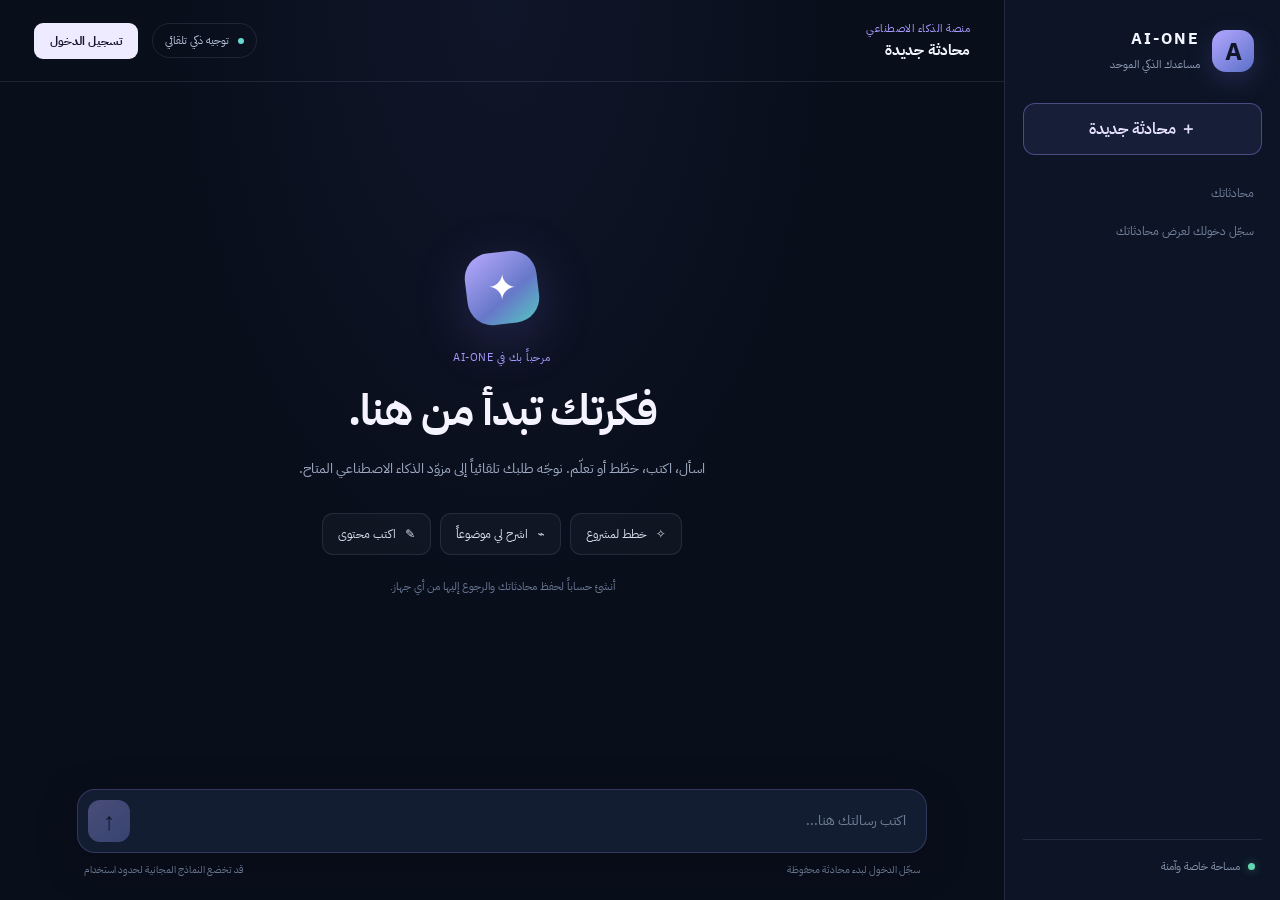
==== index.html @ 3f1fda4d "Add files via upload" ====
<!doctype html>
<html lang="ar" dir="rtl"><head><meta charset="UTF-8"><meta name="viewport" content="width=device-width,initial-scale=1,viewport-fit=cover"><meta name="theme-color" content="#0b1020"><meta name="description" content="AI-ONE — مساعدك الذكي الموحد"><link rel="manifest" href="./manifest.webmanifest"><link rel="icon" href="./icons/icon.svg" type="image/svg+xml"><link rel="stylesheet" href="./styles.css"><title>AI-ONE | مساعدك الذكي</title></head>
<body><div class="app-shell"><aside class="sidebar" id="sidebar"><div class="brand"><div class="brand-mark">A</div><div><strong>AI-ONE</strong><small>مساعدك الذكي الموحد</small></div></div><button class="new-chat" id="newChat">＋ محادثة جديدة</button><div class="side-label">محادثاتك</div><div class="conversation-list" id="conversationList"><div class="muted">سجّل دخولك لعرض محادثاتك</div></div><div class="side-bottom"><span class="status-dot"></span><span>مساحة خاصة وآمنة</span><button id="signOut" class="text-button hidden">خروج</button></div></aside>
<main class="main"><header class="topbar"><button class="mobile-menu" id="mobileMenu" aria-label="القائمة">☰</button><div class="top-title"><span class="eyebrow">منصة الذكاء الاصطناعي</span><strong id="chatTitle">محادثة جديدة</strong></div><div class="top-actions"><span class="model-pill"><i></i> توجيه ذكي تلقائي</span><button id="authOpen" class="login-button">تسجيل الدخول</button></div></header>
<section class="chat-area" id="chatArea"><div class="welcome" id="welcome"><div class="orb"><span>✦</span></div><div class="welcome-kicker">مرحباً بك في AI-ONE</div><h1>فكرتك تبدأ من هنا.</h1><p>اسأل، اكتب، خطّط أو تعلّم. نوجّه طلبك تلقائياً إلى مزوّد الذكاء الاصطناعي المتاح.</p><div class="suggestions"><button class="suggestion" data-prompt="ساعدني أضع خطة واضحة لمشروعي القادم">✧ <span>خطط لمشروع</span></button><button class="suggestion" data-prompt="اشرح لي موضوعاً صعباً بطريقة بسيطة">⌁ <span>اشرح لي موضوعاً</span></button><button class="suggestion" data-prompt="اكتب لي رسالة احترافية ومختصرة">✎ <span>اكتب محتوى</span></button></div><div class="welcome-note">أنشئ حساباً لحفظ محادثاتك والرجوع إليها من أي جهاز.</div></div><div class="messages hidden" id="messages"></div></section>
<footer class="composer-wrap"><form id="composer" class="composer"><textarea id="messageInput" rows="1" placeholder="اكتب رسالتك هنا..." aria-label="اكتب رسالتك" disabled></textarea><button id="sendButton" type="submit" disabled aria-label="إرسال">↑</button></form><div class="composer-caption"><span id="composerHint">سجّل الدخول لبدء محادثة محفوظة</span><span>قد تخضع النماذج المجانية لحدود استخدام</span></div></footer></main></div>
<div class="modal-backdrop hidden" id="authModal"><section class="auth-card" role="dialog" aria-modal="true" aria-labelledby="authTitle"><button class="modal-close" id="authClose" aria-label="إغلاق">×</button><div class="auth-logo">✦</div><div class="welcome-kicker">أهلاً بك في AI-ONE</div><h2 id="authTitle">حسابك، ومحادثاتك</h2><p class="auth-sub">سجّل الدخول أو أنشئ حساباً جديداً للبدء.</p><div class="auth-tabs"><button class="active" data-mode="login">دخول</button><button data-mode="signup">حساب جديد</button></div><form id="authForm"><label for="email">البريد الإلكتروني</label><input id="email" type="email" autocomplete="email" required placeholder="name@example.com"><label for="password">كلمة المرور</label><input id="password" type="password" autocomplete="current-password" minlength="6" required placeholder="6 أحرف على الأقل"><button class="primary-button" id="authSubmit" type="submit">تسجيل الدخول</button></form><div class="auth-message" id="authMessage" role="status"></div><small class="privacy-note">لا تضع كلمات مرور أو بيانات شديدة الحساسية داخل المحادثات.</small></section></div><div class="toast" id="toast" role="status"></div><script type="module" src="./app.js"></script></body></html>
---- styles.css ----
@import url('https://fonts.googleapis.com/css2?family=IBM+Plex+Sans+Arabic:wght@400;500;600;700&display=swap');
:root{color-scheme:dark;--bg:#090e1b;--line:rgba(179,198,232,.12);--text:#f3f6ff;--muted:#8e9bb4;--accent:#9b8cff;--cyan:#69d9d0}*{box-sizing:border-box}body{margin:0;background:var(--bg);color:var(--text);font-family:'IBM Plex Sans Arabic',system-ui,sans-serif;min-height:100dvh}.app-shell{min-height:100dvh;display:flex}.sidebar{width:276px;background:#0c1425;border-left:1px solid var(--line);padding:25px 18px;display:flex;flex-direction:column;flex-shrink:0}.brand{display:flex;align-items:center;gap:12px;padding:2px 8px 28px}.brand-mark{width:42px;height:42px;border-radius:14px;background:linear-gradient(140deg,#b4a7ff,#5b70c8);display:grid;place-items:center;color:#10152a;font-size:25px;font-weight:700;box-shadow:0 8px 28px #8e83ff33}.brand strong{display:block;letter-spacing:2px;font-size:16px}.brand small{color:var(--muted);font-size:11px}.new-chat{border:1px solid #9c8cff66;background:#9586ff16;color:#e5e0ff;border-radius:12px;padding:13px;font:inherit;font-weight:600;cursor:pointer}.side-label{color:#73819b;font-size:12px;margin:29px 8px 12px}.conversation-list{display:flex;flex-direction:column;gap:5px;overflow:auto}.conversation-item{border:0;background:transparent;color:#bdc8dc;text-align:right;padding:11px 12px;border-radius:9px;font:inherit;white-space:nowrap;overflow:hidden;text-overflow:ellipsis;cursor:pointer}.conversation-item:hover,.conversation-item.active{background:#ffffff0c;color:white}.muted{color:#74829b;font-size:12px;padding:8px}.side-bottom{margin-top:auto;padding:18px 7px 0;border-top:1px solid var(--line);display:flex;align-items:center;gap:8px;color:#8795ad;font-size:11px}.status-dot{width:7px;height:7px;border-radius:50%;background:#63d7b0;box-shadow:0 0 10px #63d7b077}.text-button{margin-right:auto;border:0;background:none;color:#d0c9ff;font:inherit;cursor:pointer}.main{flex:1;min-width:0;display:flex;flex-direction:column;min-height:100dvh;background:radial-gradient(ellipse at 50% 0%,#28345a38,transparent 48%),var(--bg)}.topbar{height:82px;border-bottom:1px solid var(--line);display:flex;align-items:center;justify-content:space-between;padding:0 34px;gap:14px}.top-title{display:flex;flex-direction:column;gap:2px}.eyebrow,.welcome-kicker{color:#a99cff;font-size:11px;letter-spacing:.5px}.top-title strong{font-size:15px}.top-actions{display:flex;align-items:center;gap:14px}.model-pill{font-size:11px;color:#b5c3d9;border:1px solid var(--line);border-radius:30px;padding:8px 12px}.model-pill i{display:inline-block;width:6px;height:6px;background:var(--cyan);border-radius:50%;margin-left:6px}.login-button{background:#eeeaff;color:#19152c;border:0;border-radius:9px;padding:9px 16px;font:inherit;font-size:12px;font-weight:700;cursor:pointer}.chat-area{width:min(900px,100%);margin:0 auto;flex:1;display:flex;flex-direction:column;padding:38px 30px 20px;min-height:0}.welcome{margin:auto;text-align:center;max-width:620px;padding:25px 0 55px}.orb{width:72px;height:72px;border-radius:25px;margin:0 auto 25px;background:linear-gradient(145deg,#b8aaff,#6778c9 60%,#54c7c1);display:grid;place-items:center;box-shadow:0 14px 55px #8375ff38;transform:rotate(-7deg)}.orb span{font-size:36px;color:#fff;transform:rotate(7deg)}.welcome h1{font-size:clamp(29px,5vw,43px);margin:12px 0;color:#f5f3ff;letter-spacing:-1px}.welcome>p{color:#9eabc2;font-size:14px;line-height:2;max-width:510px;margin:0 auto}.suggestions{display:flex;flex-wrap:wrap;justify-content:center;gap:9px;margin:30px auto 23px}.suggestion{border:1px solid var(--line);background:#ffffff08;color:#d9e0f0;border-radius:11px;padding:11px 15px;display:flex;gap:9px;align-items:center;font:inherit;font-size:12px;cursor:pointer}.suggestion:hover{border-color:#9d8cff88;background:#9d8cff12}.welcome-note{font-size:11px;color:#697995}.messages{display:flex;flex-direction:column;gap:20px;padding-bottom:25px}.message{display:flex;gap:12px;align-items:flex-start;max-width:90%}.message.user{align-self:flex-start;flex-direction:row-reverse}.avatar{width:30px;height:30px;flex-shrink:0;border-radius:10px;background:#a18fff22;color:#c5baff;display:grid;place-items:center;font-size:13px}.user .avatar{background:#294f61;color:#b5f1e9}.bubble{background:#111c30;border:1px solid var(--line);border-radius:4px 15px 15px 15px;padding:13px 16px;line-height:1.9;font-size:14px;white-space:pre-wrap;overflow-wrap:anywhere}.user .bubble{background:#202344;border-color:#8174d733;border-radius:15px 4px 15px 15px}.meta{font-size:10px;color:#7d8ba4;margin-top:7px}.composer-wrap{width:min(850px,calc(100% - 50px));margin:0 auto;padding:12px 0 max(23px,env(safe-area-inset-bottom))}.composer{display:flex;align-items:flex-end;gap:12px;background:#121d31;border:1px solid #8f82d044;border-radius:18px;padding:10px 12px 10px 10px;box-shadow:0 12px 45px #0003}.composer:focus-within{border-color:#a294ff88}.composer textarea{flex:1;resize:none;max-height:160px;min-height:42px;border:0;outline:0;background:transparent;color:white;font:inherit;font-size:14px;padding:10px 8px;line-height:1.6}.composer textarea::placeholder{color:#71809a}.composer button{width:42px;height:42px;border:0;border-radius:12px;background:linear-gradient(140deg,#b2a4ff,#7b8ee3);color:#17162b;font-size:25px;font-weight:700;cursor:pointer}.composer button:disabled{opacity:.35;cursor:not-allowed}.composer-caption{display:flex;justify-content:space-between;color:#67758e;font-size:10px;padding:9px 7px 0}.mobile-menu{display:none;background:none;border:0;color:#dfe5f2;font-size:20px}.modal-backdrop{position:fixed;inset:0;background:#030712c9;backdrop-filter:blur(8px);display:grid;place-items:center;padding:18px;z-index:5}.auth-card{width:min(420px,100%);position:relative;background:#111b2e;border:1px solid #a99cff30;border-radius:22px;padding:30px;box-shadow:0 30px 100px #0009}.modal-close{position:absolute;top:14px;left:17px;border:0;background:none;color:#9aa8c0;font-size:25px;cursor:pointer}.auth-logo{width:40px;height:40px;border-radius:13px;background:#a293ff22;color:#c4baff;display:grid;place-items:center;font-size:23px;margin-bottom:18px}.auth-card h2{font-size:23px;margin:8px 0}.auth-sub{font-size:12px;color:#94a1b9;margin:0 0 22px}.auth-tabs{display:flex;background:#0a1221;border-radius:10px;padding:4px;margin-bottom:20px}.auth-tabs button{flex:1;border:0;border-radius:8px;background:none;color:#8997af;padding:9px;font:inherit;font-size:12px;cursor:pointer}.auth-tabs button.active{background:#26314b;color:white}.auth-card label{display:block;color:#bdc8da;font-size:12px;margin:13px 0 7px}.auth-card input{width:100%;background:#0a1323;border:1px solid var(--line);border-radius:9px;padding:12px;color:white;font:inherit;direction:ltr;text-align:left;outline:0}.auth-card input:focus{border-color:#a294ff}.primary-button{width:100%;margin-top:21px;border:0;border-radius:10px;background:linear-gradient(100deg,#b5a8ff,#7f91e4);color:#15162a;padding:12px;font:inherit;font-weight:700;cursor:pointer}.auth-message{font-size:12px;color:#9ee6d4;line-height:1.7;margin-top:12px;min-height:18px}.privacy-note{display:block;color:#71809a;font-size:10px;line-height:1.7;margin-top:12px}.toast{position:fixed;bottom:24px;left:50%;transform:translate(-50%,20px);opacity:0;background:#202c43;border:1px solid var(--line);color:#eef2ff;padding:10px 17px;border-radius:10px;font-size:12px;transition:.2s;pointer-events:none;z-index:8}.toast.show{opacity:1;transform:translate(-50%,0)}.hidden{display:none!important}@media(max-width:760px){.sidebar{position:fixed;z-index:4;top:0;bottom:0;right:0;transform:translateX(105%);transition:.25s;box-shadow:-20px 0 60px #0007}.sidebar.open{transform:translateX(0)}.mobile-menu{display:block}.topbar{height:70px;padding:0 17px}.top-actions{gap:8px}.model-pill{font-size:10px;padding:7px 9px}.login-button{padding:8px 11px;font-size:11px}.chat-area{padding:20px 17px 10px}.welcome{padding:20px 0 30px}.welcome h1{font-size:31px}.welcome>p{font-size:13px}.suggestions{gap:7px}.suggestion{font-size:11px;padding:10px}.composer-wrap{width:calc(100% - 28px)}.composer-caption{font-size:9px}.message{max-width:100%}.bubble{font-size:13px}.auth-card{padding:25px 21px}}
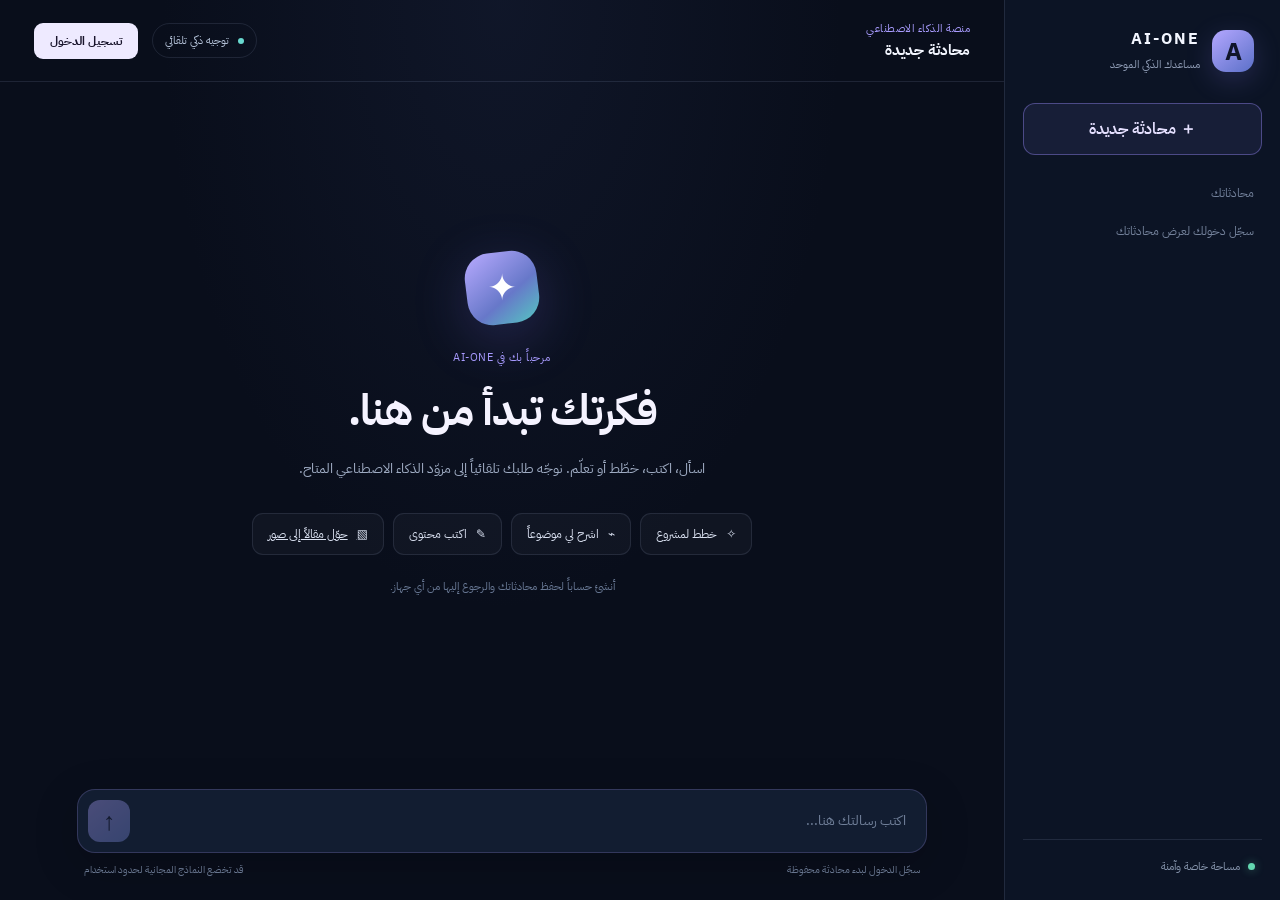
==== commit 311f801b: "Add article image studio shortcut" ====
--- a/index.html
+++ b/index.html
@@ -2,6 +2,6 @@
 <html lang="ar" dir="rtl"><head><meta charset="UTF-8"><meta name="viewport" content="width=device-width,initial-scale=1,viewport-fit=cover"><meta name="theme-color" content="#0b1020"><meta name="description" content="AI-ONE — مساعدك الذكي الموحد"><link rel="manifest" href="./manifest.webmanifest"><link rel="icon" href="./icons/icon.svg" type="image/svg+xml"><link rel="stylesheet" href="./styles.css"><title>AI-ONE | مساعدك الذكي</title></head>
 <body><div class="app-shell"><aside class="sidebar" id="sidebar"><div class="brand"><div class="brand-mark">A</div><div><strong>AI-ONE</strong><small>مساعدك الذكي الموحد</small></div></div><button class="new-chat" id="newChat">＋ محادثة جديدة</button><div class="side-label">محادثاتك</div><div class="conversation-list" id="conversationList"><div class="muted">سجّل دخولك لعرض محادثاتك</div></div><div class="side-bottom"><span class="status-dot"></span><span>مساحة خاصة وآمنة</span><button id="signOut" class="text-button hidden">خروج</button></div></aside>
 <main class="main"><header class="topbar"><button class="mobile-menu" id="mobileMenu" aria-label="القائمة">☰</button><div class="top-title"><span class="eyebrow">منصة الذكاء الاصطناعي</span><strong id="chatTitle">محادثة جديدة</strong></div><div class="top-actions"><span class="model-pill"><i></i> توجيه ذكي تلقائي</span><button id="authOpen" class="login-button">تسجيل الدخول</button></div></header>
-<section class="chat-area" id="chatArea"><div class="welcome" id="welcome"><div class="orb"><span>✦</span></div><div class="welcome-kicker">مرحباً بك في AI-ONE</div><h1>فكرتك تبدأ من هنا.</h1><p>اسأل، اكتب، خطّط أو تعلّم. نوجّه طلبك تلقائياً إلى مزوّد الذكاء الاصطناعي المتاح.</p><div class="suggestions"><button class="suggestion" data-prompt="ساعدني أضع خطة واضحة لمشروعي القادم">✧ <span>خطط لمشروع</span></button><button class="suggestion" data-prompt="اشرح لي موضوعاً صعباً بطريقة بسيطة">⌁ <span>اشرح لي موضوعاً</span></button><button class="suggestion" data-prompt="اكتب لي رسالة احترافية ومختصرة">✎ <span>اكتب محتوى</span></button></div><div class="welcome-note">أنشئ حساباً لحفظ محادثاتك والرجوع إليها من أي جهاز.</div></div><div class="messages hidden" id="messages"></div></section>
+<section class="chat-area" id="chatArea"><div class="welcome" id="welcome"><div class="orb"><span>✦</span></div><div class="welcome-kicker">مرحباً بك في AI-ONE</div><h1>فكرتك تبدأ من هنا.</h1><p>اسأل، اكتب، خطّط أو تعلّم. نوجّه طلبك تلقائياً إلى مزوّد الذكاء الاصطناعي المتاح.</p><div class="suggestions"><button class="suggestion" data-prompt="ساعدني أضع خطة واضحة لمشروعي القادم">✧ <span>خطط لمشروع</span></button><button class="suggestion" data-prompt="اشرح لي موضوعاً صعباً بطريقة بسيطة">⌁ <span>اشرح لي موضوعاً</span></button><button class="suggestion" data-prompt="اكتب لي رسالة احترافية ومختصرة">✎ <span>اكتب محتوى</span></button><a class="suggestion" href="./article-studio.html">▧ <span>حوّل مقالاً إلى صور</span></a></div><div class="welcome-note">أنشئ حساباً لحفظ محادثاتك والرجوع إليها من أي جهاز.</div></div><div class="messages hidden" id="messages"></div></section>
 <footer class="composer-wrap"><form id="composer" class="composer"><textarea id="messageInput" rows="1" placeholder="اكتب رسالتك هنا..." aria-label="اكتب رسالتك" disabled></textarea><button id="sendButton" type="submit" disabled aria-label="إرسال">↑</button></form><div class="composer-caption"><span id="composerHint">سجّل الدخول لبدء محادثة محفوظة</span><span>قد تخضع النماذج المجانية لحدود استخدام</span></div></footer></main></div>
 <div class="modal-backdrop hidden" id="authModal"><section class="auth-card" role="dialog" aria-modal="true" aria-labelledby="authTitle"><button class="modal-close" id="authClose" aria-label="إغلاق">×</button><div class="auth-logo">✦</div><div class="welcome-kicker">أهلاً بك في AI-ONE</div><h2 id="authTitle">حسابك، ومحادثاتك</h2><p class="auth-sub">سجّل الدخول أو أنشئ حساباً جديداً للبدء.</p><div class="auth-tabs"><button class="active" data-mode="login">دخول</button><button data-mode="signup">حساب جديد</button></div><form id="authForm"><label for="email">البريد الإلكتروني</label><input id="email" type="email" autocomplete="email" required placeholder="name@example.com"><label for="password">كلمة المرور</label><input id="password" type="password" autocomplete="current-password" minlength="6" required placeholder="6 أحرف على الأقل"><button class="primary-button" id="authSubmit" type="submit">تسجيل الدخول</button></form><div class="auth-message" id="authMessage" role="status"></div><small class="privacy-note">لا تضع كلمات مرور أو بيانات شديدة الحساسية داخل المحادثات.</small></section></div><div class="toast" id="toast" role="status"></div><script type="module" src="./app.js"></script></body></html>
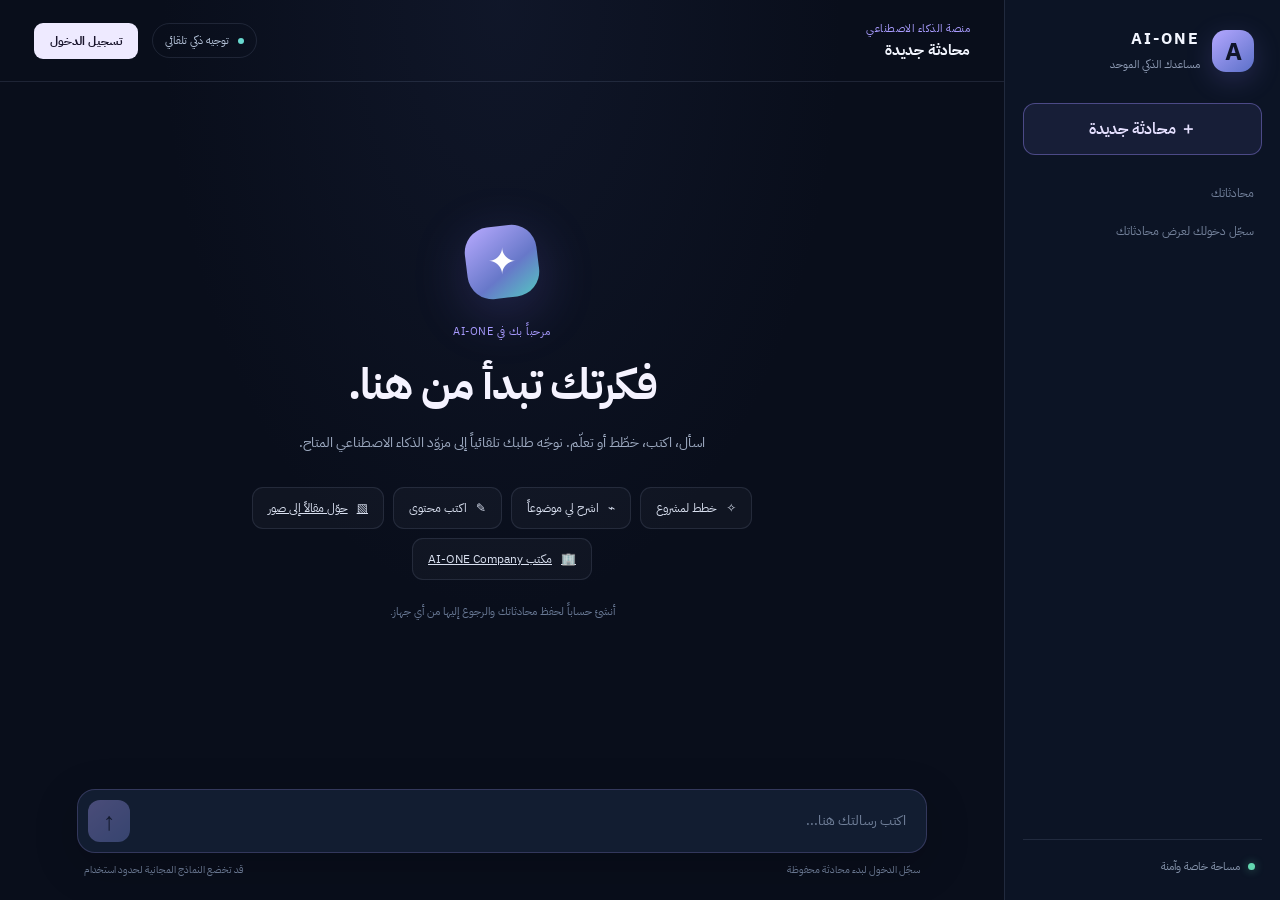
==== commit 4e9a96ab: "Add AI-ONE Company shortcut to home" ====
--- a/index.html
+++ b/index.html
@@ -2,6 +2,6 @@
 <html lang="ar" dir="rtl"><head><meta charset="UTF-8"><meta name="viewport" content="width=device-width,initial-scale=1,viewport-fit=cover"><meta name="theme-color" content="#0b1020"><meta name="description" content="AI-ONE — مساعدك الذكي الموحد"><link rel="manifest" href="./manifest.webmanifest"><link rel="icon" href="./icons/icon.svg" type="image/svg+xml"><link rel="stylesheet" href="./styles.css"><title>AI-ONE | مساعدك الذكي</title></head>
 <body><div class="app-shell"><aside class="sidebar" id="sidebar"><div class="brand"><div class="brand-mark">A</div><div><strong>AI-ONE</strong><small>مساعدك الذكي الموحد</small></div></div><button class="new-chat" id="newChat">＋ محادثة جديدة</button><div class="side-label">محادثاتك</div><div class="conversation-list" id="conversationList"><div class="muted">سجّل دخولك لعرض محادثاتك</div></div><div class="side-bottom"><span class="status-dot"></span><span>مساحة خاصة وآمنة</span><button id="signOut" class="text-button hidden">خروج</button></div></aside>
 <main class="main"><header class="topbar"><button class="mobile-menu" id="mobileMenu" aria-label="القائمة">☰</button><div class="top-title"><span class="eyebrow">منصة الذكاء الاصطناعي</span><strong id="chatTitle">محادثة جديدة</strong></div><div class="top-actions"><span class="model-pill"><i></i> توجيه ذكي تلقائي</span><button id="authOpen" class="login-button">تسجيل الدخول</button></div></header>
-<section class="chat-area" id="chatArea"><div class="welcome" id="welcome"><div class="orb"><span>✦</span></div><div class="welcome-kicker">مرحباً بك في AI-ONE</div><h1>فكرتك تبدأ من هنا.</h1><p>اسأل، اكتب، خطّط أو تعلّم. نوجّه طلبك تلقائياً إلى مزوّد الذكاء الاصطناعي المتاح.</p><div class="suggestions"><button class="suggestion" data-prompt="ساعدني أضع خطة واضحة لمشروعي القادم">✧ <span>خطط لمشروع</span></button><button class="suggestion" data-prompt="اشرح لي موضوعاً صعباً بطريقة بسيطة">⌁ <span>اشرح لي موضوعاً</span></button><button class="suggestion" data-prompt="اكتب لي رسالة احترافية ومختصرة">✎ <span>اكتب محتوى</span></button><a class="suggestion" href="./article-studio.html">▧ <span>حوّل مقالاً إلى صور</span></a></div><div class="welcome-note">أنشئ حساباً لحفظ محادثاتك والرجوع إليها من أي جهاز.</div></div><div class="messages hidden" id="messages"></div></section>
+<section class="chat-area" id="chatArea"><div class="welcome" id="welcome"><div class="orb"><span>✦</span></div><div class="welcome-kicker">مرحباً بك في AI-ONE</div><h1>فكرتك تبدأ من هنا.</h1><p>اسأل، اكتب، خطّط أو تعلّم. نوجّه طلبك تلقائياً إلى مزوّد الذكاء الاصطناعي المتاح.</p><div class="suggestions"><button class="suggestion" data-prompt="ساعدني أضع خطة واضحة لمشروعي القادم">✧ <span>خطط لمشروع</span></button><button class="suggestion" data-prompt="اشرح لي موضوعاً صعباً بطريقة بسيطة">⌁ <span>اشرح لي موضوعاً</span></button><button class="suggestion" data-prompt="اكتب لي رسالة احترافية ومختصرة">✎ <span>اكتب محتوى</span></button><a class="suggestion" href="./article-studio.html">▧ <span>حوّل مقالاً إلى صور</span></a><a class="suggestion" href="./company.html">🏢 <span>مكتب AI-ONE Company</span></a></div><div class="welcome-note">أنشئ حساباً لحفظ محادثاتك والرجوع إليها من أي جهاز.</div></div><div class="messages hidden" id="messages"></div></section>
 <footer class="composer-wrap"><form id="composer" class="composer"><textarea id="messageInput" rows="1" placeholder="اكتب رسالتك هنا..." aria-label="اكتب رسالتك" disabled></textarea><button id="sendButton" type="submit" disabled aria-label="إرسال">↑</button></form><div class="composer-caption"><span id="composerHint">سجّل الدخول لبدء محادثة محفوظة</span><span>قد تخضع النماذج المجانية لحدود استخدام</span></div></footer></main></div>
 <div class="modal-backdrop hidden" id="authModal"><section class="auth-card" role="dialog" aria-modal="true" aria-labelledby="authTitle"><button class="modal-close" id="authClose" aria-label="إغلاق">×</button><div class="auth-logo">✦</div><div class="welcome-kicker">أهلاً بك في AI-ONE</div><h2 id="authTitle">حسابك، ومحادثاتك</h2><p class="auth-sub">سجّل الدخول أو أنشئ حساباً جديداً للبدء.</p><div class="auth-tabs"><button class="active" data-mode="login">دخول</button><button data-mode="signup">حساب جديد</button></div><form id="authForm"><label for="email">البريد الإلكتروني</label><input id="email" type="email" autocomplete="email" required placeholder="name@example.com"><label for="password">كلمة المرور</label><input id="password" type="password" autocomplete="current-password" minlength="6" required placeholder="6 أحرف على الأقل"><button class="primary-button" id="authSubmit" type="submit">تسجيل الدخول</button></form><div class="auth-message" id="authMessage" role="status"></div><small class="privacy-note">لا تضع كلمات مرور أو بيانات شديدة الحساسية داخل المحادثات.</small></section></div><div class="toast" id="toast" role="status"></div><script type="module" src="./app.js"></script></body></html>
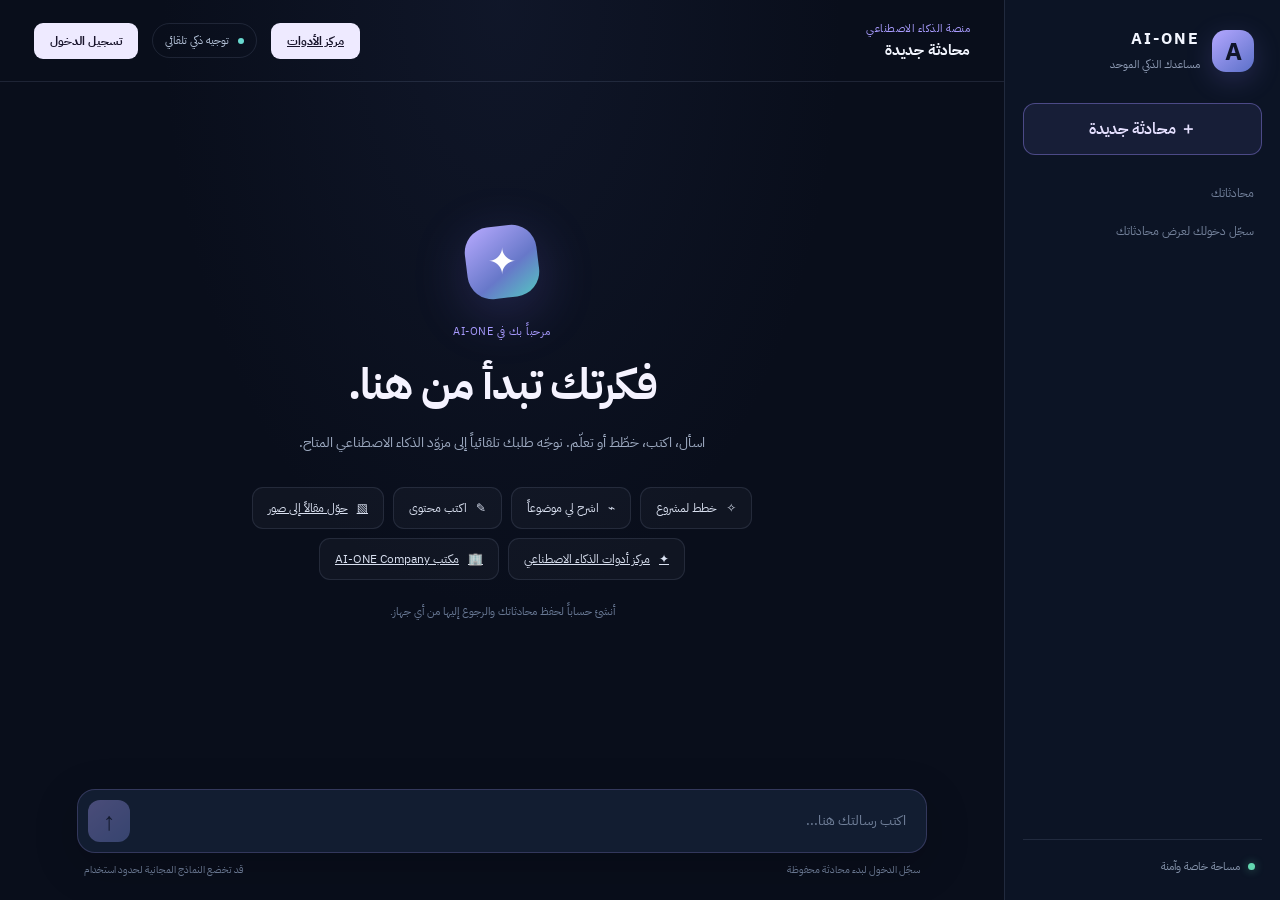
==== commit e75f2ea9: "Add AI tools hub entry to main app" ====
--- a/index.html
+++ b/index.html
@@ -1,7 +1,7 @@
 <!doctype html>
 <html lang="ar" dir="rtl"><head><meta charset="UTF-8"><meta name="viewport" content="width=device-width,initial-scale=1,viewport-fit=cover"><meta name="theme-color" content="#0b1020"><meta name="description" content="AI-ONE — مساعدك الذكي الموحد"><link rel="manifest" href="./manifest.webmanifest"><link rel="icon" href="./icons/icon.svg" type="image/svg+xml"><link rel="stylesheet" href="./styles.css"><title>AI-ONE | مساعدك الذكي</title></head>
 <body><div class="app-shell"><aside class="sidebar" id="sidebar"><div class="brand"><div class="brand-mark">A</div><div><strong>AI-ONE</strong><small>مساعدك الذكي الموحد</small></div></div><button class="new-chat" id="newChat">＋ محادثة جديدة</button><div class="side-label">محادثاتك</div><div class="conversation-list" id="conversationList"><div class="muted">سجّل دخولك لعرض محادثاتك</div></div><div class="side-bottom"><span class="status-dot"></span><span>مساحة خاصة وآمنة</span><button id="signOut" class="text-button hidden">خروج</button></div></aside>
-<main class="main"><header class="topbar"><button class="mobile-menu" id="mobileMenu" aria-label="القائمة">☰</button><div class="top-title"><span class="eyebrow">منصة الذكاء الاصطناعي</span><strong id="chatTitle">محادثة جديدة</strong></div><div class="top-actions"><span class="model-pill"><i></i> توجيه ذكي تلقائي</span><button id="authOpen" class="login-button">تسجيل الدخول</button></div></header>
-<section class="chat-area" id="chatArea"><div class="welcome" id="welcome"><div class="orb"><span>✦</span></div><div class="welcome-kicker">مرحباً بك في AI-ONE</div><h1>فكرتك تبدأ من هنا.</h1><p>اسأل، اكتب، خطّط أو تعلّم. نوجّه طلبك تلقائياً إلى مزوّد الذكاء الاصطناعي المتاح.</p><div class="suggestions"><button class="suggestion" data-prompt="ساعدني أضع خطة واضحة لمشروعي القادم">✧ <span>خطط لمشروع</span></button><button class="suggestion" data-prompt="اشرح لي موضوعاً صعباً بطريقة بسيطة">⌁ <span>اشرح لي موضوعاً</span></button><button class="suggestion" data-prompt="اكتب لي رسالة احترافية ومختصرة">✎ <span>اكتب محتوى</span></button><a class="suggestion" href="./article-studio.html">▧ <span>حوّل مقالاً إلى صور</span></a><a class="suggestion" href="./company.html">🏢 <span>مكتب AI-ONE Company</span></a></div><div class="welcome-note">أنشئ حساباً لحفظ محادثاتك والرجوع إليها من أي جهاز.</div></div><div class="messages hidden" id="messages"></div></section>
+<main class="main"><header class="topbar"><button class="mobile-menu" id="mobileMenu" aria-label="القائمة">☰</button><div class="top-title"><span class="eyebrow">منصة الذكاء الاصطناعي</span><strong id="chatTitle">محادثة جديدة</strong></div><div class="top-actions"><a class="login-button" href="./tool-hub.html">مركز الأدوات</a><span class="model-pill"><i></i> توجيه ذكي تلقائي</span><button id="authOpen" class="login-button">تسجيل الدخول</button></div></header>
+<section class="chat-area" id="chatArea"><div class="welcome" id="welcome"><div class="orb"><span>✦</span></div><div class="welcome-kicker">مرحباً بك في AI-ONE</div><h1>فكرتك تبدأ من هنا.</h1><p>اسأل، اكتب، خطّط أو تعلّم. نوجّه طلبك تلقائياً إلى مزوّد الذكاء الاصطناعي المتاح.</p><div class="suggestions"><button class="suggestion" data-prompt="ساعدني أضع خطة واضحة لمشروعي القادم">✧ <span>خطط لمشروع</span></button><button class="suggestion" data-prompt="اشرح لي موضوعاً صعباً بطريقة بسيطة">⌁ <span>اشرح لي موضوعاً</span></button><button class="suggestion" data-prompt="اكتب لي رسالة احترافية ومختصرة">✎ <span>اكتب محتوى</span></button><a class="suggestion" href="./article-studio.html">▧ <span>حوّل مقالاً إلى صور</span></a><a class="suggestion" href="./tool-hub.html">✦ <span>مركز أدوات الذكاء الاصطناعي</span></a><a class="suggestion" href="./company.html">🏢 <span>مكتب AI-ONE Company</span></a></div><div class="welcome-note">أنشئ حساباً لحفظ محادثاتك والرجوع إليها من أي جهاز.</div></div><div class="messages hidden" id="messages"></div></section>
 <footer class="composer-wrap"><form id="composer" class="composer"><textarea id="messageInput" rows="1" placeholder="اكتب رسالتك هنا..." aria-label="اكتب رسالتك" disabled></textarea><button id="sendButton" type="submit" disabled aria-label="إرسال">↑</button></form><div class="composer-caption"><span id="composerHint">سجّل الدخول لبدء محادثة محفوظة</span><span>قد تخضع النماذج المجانية لحدود استخدام</span></div></footer></main></div>
 <div class="modal-backdrop hidden" id="authModal"><section class="auth-card" role="dialog" aria-modal="true" aria-labelledby="authTitle"><button class="modal-close" id="authClose" aria-label="إغلاق">×</button><div class="auth-logo">✦</div><div class="welcome-kicker">أهلاً بك في AI-ONE</div><h2 id="authTitle">حسابك، ومحادثاتك</h2><p class="auth-sub">سجّل الدخول أو أنشئ حساباً جديداً للبدء.</p><div class="auth-tabs"><button class="active" data-mode="login">دخول</button><button data-mode="signup">حساب جديد</button></div><form id="authForm"><label for="email">البريد الإلكتروني</label><input id="email" type="email" autocomplete="email" required placeholder="name@example.com"><label for="password">كلمة المرور</label><input id="password" type="password" autocomplete="current-password" minlength="6" required placeholder="6 أحرف على الأقل"><button class="primary-button" id="authSubmit" type="submit">تسجيل الدخول</button></form><div class="auth-message" id="authMessage" role="status"></div><small class="privacy-note">لا تضع كلمات مرور أو بيانات شديدة الحساسية داخل المحادثات.</small></section></div><div class="toast" id="toast" role="status"></div><script type="module" src="./app.js"></script></body></html>
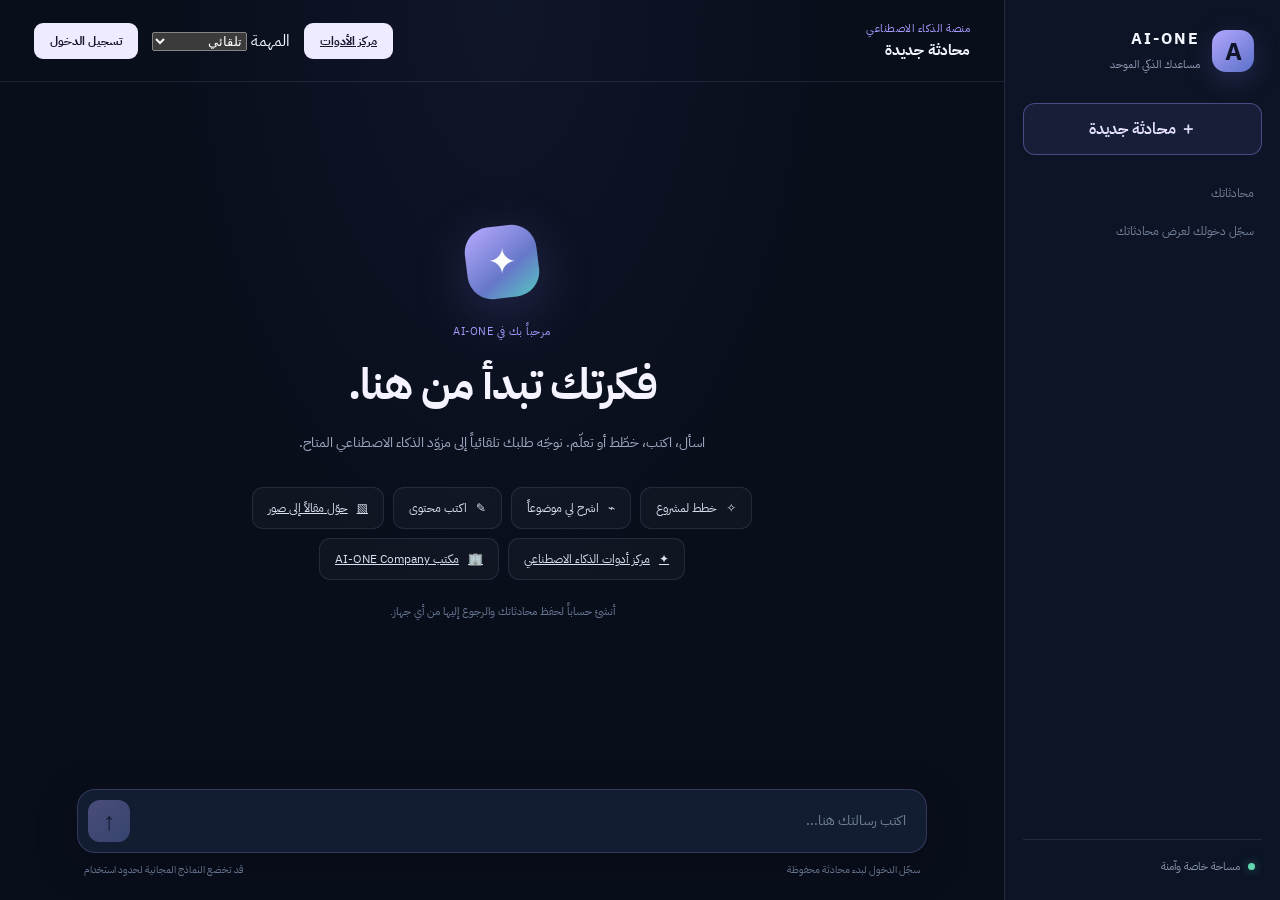
==== commit 251a389c: "Add AI task routing selector to chat" ====
--- a/index.html
+++ b/index.html
@@ -1,7 +1,7 @@
 <!doctype html>
 <html lang="ar" dir="rtl"><head><meta charset="UTF-8"><meta name="viewport" content="width=device-width,initial-scale=1,viewport-fit=cover"><meta name="theme-color" content="#0b1020"><meta name="description" content="AI-ONE — مساعدك الذكي الموحد"><link rel="manifest" href="./manifest.webmanifest"><link rel="icon" href="./icons/icon.svg" type="image/svg+xml"><link rel="stylesheet" href="./styles.css"><title>AI-ONE | مساعدك الذكي</title></head>
 <body><div class="app-shell"><aside class="sidebar" id="sidebar"><div class="brand"><div class="brand-mark">A</div><div><strong>AI-ONE</strong><small>مساعدك الذكي الموحد</small></div></div><button class="new-chat" id="newChat">＋ محادثة جديدة</button><div class="side-label">محادثاتك</div><div class="conversation-list" id="conversationList"><div class="muted">سجّل دخولك لعرض محادثاتك</div></div><div class="side-bottom"><span class="status-dot"></span><span>مساحة خاصة وآمنة</span><button id="signOut" class="text-button hidden">خروج</button></div></aside>
-<main class="main"><header class="topbar"><button class="mobile-menu" id="mobileMenu" aria-label="القائمة">☰</button><div class="top-title"><span class="eyebrow">منصة الذكاء الاصطناعي</span><strong id="chatTitle">محادثة جديدة</strong></div><div class="top-actions"><a class="login-button" href="./tool-hub.html">مركز الأدوات</a><span class="model-pill"><i></i> توجيه ذكي تلقائي</span><button id="authOpen" class="login-button">تسجيل الدخول</button></div></header>
+<main class="main"><header class="topbar"><button class="mobile-menu" id="mobileMenu" aria-label="القائمة">☰</button><div class="top-title"><span class="eyebrow">منصة الذكاء الاصطناعي</span><strong id="chatTitle">محادثة جديدة</strong></div><div class="top-actions"><a class="login-button" href="./tool-hub.html">مركز الأدوات</a><label class="mode-control" for="taskMode">المهمة <select id="taskMode" aria-label="نوع المهمة"><option value="auto">تلقائي</option><option value="reasoning">تفكير وتحليل</option><option value="coding">برمجة</option><option value="research">بحث</option><option value="creative">إبداع ومحتوى</option></select></label><button id="authOpen" class="login-button">تسجيل الدخول</button></div></header>
 <section class="chat-area" id="chatArea"><div class="welcome" id="welcome"><div class="orb"><span>✦</span></div><div class="welcome-kicker">مرحباً بك في AI-ONE</div><h1>فكرتك تبدأ من هنا.</h1><p>اسأل، اكتب، خطّط أو تعلّم. نوجّه طلبك تلقائياً إلى مزوّد الذكاء الاصطناعي المتاح.</p><div class="suggestions"><button class="suggestion" data-prompt="ساعدني أضع خطة واضحة لمشروعي القادم">✧ <span>خطط لمشروع</span></button><button class="suggestion" data-prompt="اشرح لي موضوعاً صعباً بطريقة بسيطة">⌁ <span>اشرح لي موضوعاً</span></button><button class="suggestion" data-prompt="اكتب لي رسالة احترافية ومختصرة">✎ <span>اكتب محتوى</span></button><a class="suggestion" href="./article-studio.html">▧ <span>حوّل مقالاً إلى صور</span></a><a class="suggestion" href="./tool-hub.html">✦ <span>مركز أدوات الذكاء الاصطناعي</span></a><a class="suggestion" href="./company.html">🏢 <span>مكتب AI-ONE Company</span></a></div><div class="welcome-note">أنشئ حساباً لحفظ محادثاتك والرجوع إليها من أي جهاز.</div></div><div class="messages hidden" id="messages"></div></section>
 <footer class="composer-wrap"><form id="composer" class="composer"><textarea id="messageInput" rows="1" placeholder="اكتب رسالتك هنا..." aria-label="اكتب رسالتك" disabled></textarea><button id="sendButton" type="submit" disabled aria-label="إرسال">↑</button></form><div class="composer-caption"><span id="composerHint">سجّل الدخول لبدء محادثة محفوظة</span><span>قد تخضع النماذج المجانية لحدود استخدام</span></div></footer></main></div>
 <div class="modal-backdrop hidden" id="authModal"><section class="auth-card" role="dialog" aria-modal="true" aria-labelledby="authTitle"><button class="modal-close" id="authClose" aria-label="إغلاق">×</button><div class="auth-logo">✦</div><div class="welcome-kicker">أهلاً بك في AI-ONE</div><h2 id="authTitle">حسابك، ومحادثاتك</h2><p class="auth-sub">سجّل الدخول أو أنشئ حساباً جديداً للبدء.</p><div class="auth-tabs"><button class="active" data-mode="login">دخول</button><button data-mode="signup">حساب جديد</button></div><form id="authForm"><label for="email">البريد الإلكتروني</label><input id="email" type="email" autocomplete="email" required placeholder="name@example.com"><label for="password">كلمة المرور</label><input id="password" type="password" autocomplete="current-password" minlength="6" required placeholder="6 أحرف على الأقل"><button class="primary-button" id="authSubmit" type="submit">تسجيل الدخول</button></form><div class="auth-message" id="authMessage" role="status"></div><small class="privacy-note">لا تضع كلمات مرور أو بيانات شديدة الحساسية داخل المحادثات.</small></section></div><div class="toast" id="toast" role="status"></div><script type="module" src="./app.js"></script></body></html>
